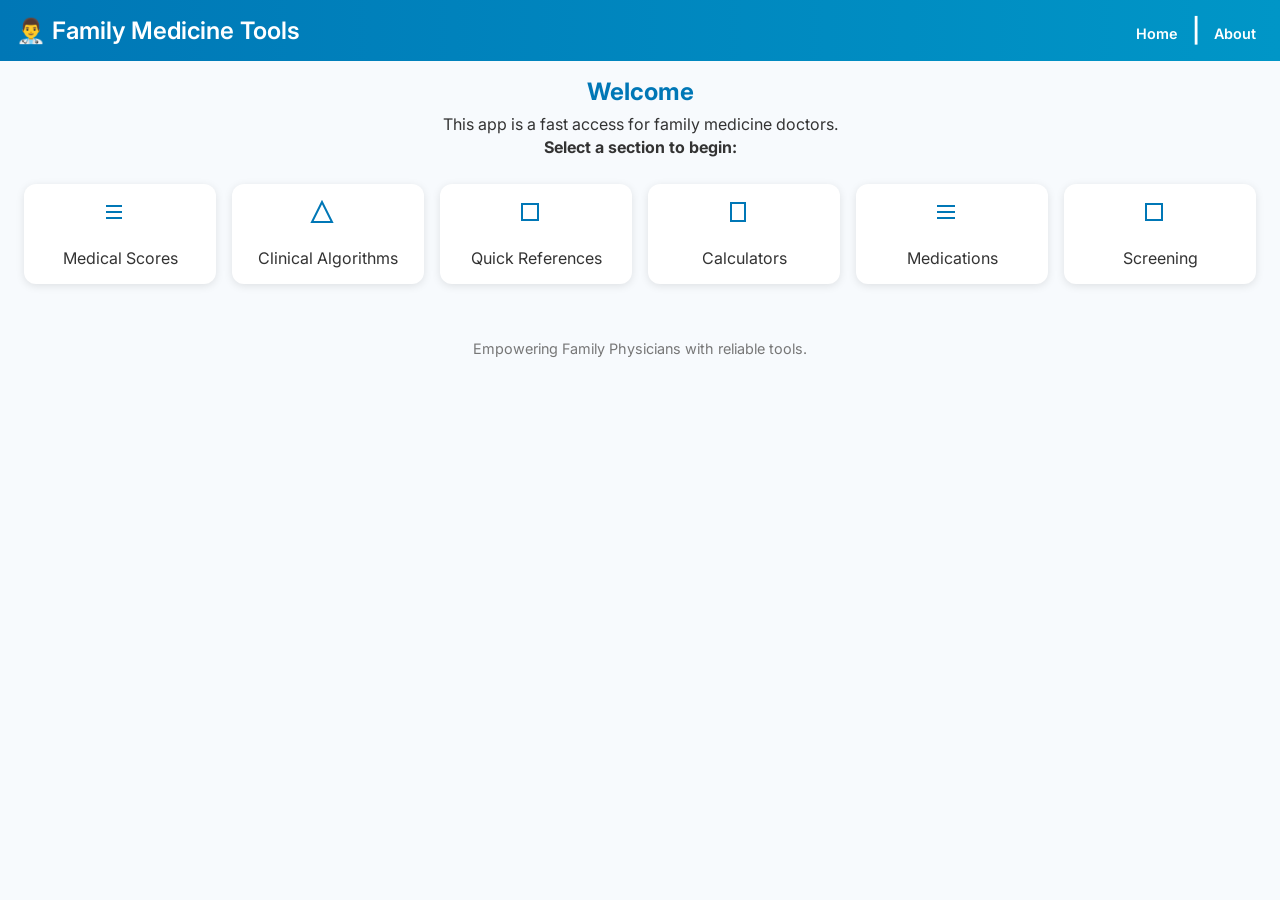
==== index.html @ 8d7131a9 "Update index.html" ====
<!DOCTYPE html>
<html lang="en">
<head>
<meta charset="UTF-8">
<meta name="viewport" content="width=device-width, initial-scale=1.0">
<title>Family Medicine Tools</title>
<link href="https://fonts.googleapis.com/css2?family=Inter:wght@400;600;700&display=swap" rel="stylesheet">
<style>
body {
  font-family: 'Inter', sans-serif;
  margin: 0;
  background-color: #f7fafd;
  color: #333;
  text-align: center;
}
header {
  background: linear-gradient(90deg, #0077b6, #0096c7);
  color: #fff;
  padding: 1rem;
  font-size: 1.5rem;
  font-weight: 600;
  display: flex;
  justify-content: space-between;
  align-items: center;
}
header nav a {
  color: #fff;
  text-decoration: none;
  margin: 0 0.5rem;
  font-size: 0.9rem;
}
h2 {
  color: #0077b6;
  margin: 1rem 0 0.5rem;
}
p {
  margin: 0.2rem 0;
}
.container {
  display: flex;
  flex-wrap: wrap;
  justify-content: center;
  padding: 1rem;
}
.card {
  background: #fff;
  border-radius: 12px;
  padding: 1rem;
  margin: 0.5rem;
  width: 160px;
  box-shadow: 0 2px 8px rgba(0,0,0,0.1);
  cursor: pointer;
  transition: transform 0.2s, box-shadow 0.2s;
}
.card:hover {
  transform: translateY(-4px);
  box-shadow: 0 8px 16px rgba(0,0,0,0.15);
}
.card svg {
  width: 36px;
  height: 36px;
  stroke: #0077b6;
  stroke-width: 2;
  fill: none;
  margin-bottom: 0.5rem;
}
footer {
  margin: 1rem 0;
  font-size: 0.8rem;
  color: #777;
}
</style>
</head>
<body>

<header>
  👨‍⚕️ Family Medicine Tools
  <nav>
    <a href="#">Home</a> |
    <a href="about/index.html">About</a>
  </nav>
</header>

<h2>Welcome</h2>
<p>This app is a fast access for family medicine doctors.</p>
<p><strong>Select a section to begin:</strong></p>

<div class="container">

  <div class="card" onclick="location.href='scores/'">
    <svg xmlns="http://www.w3.org/2000/svg"><path d="M4 6h16M4 12h16M4 18h16"/></svg>
    <div>Medical Scores</div>
  </div>

  <div class="card" onclick="location.href='algorithms/'">
    <svg xmlns="http://www.w3.org/2000/svg"><path d="M12 2L2 22h20L12 2z"/></svg>
    <div>Clinical Algorithms</div>
  </div>

  <div class="card" onclick="location.href='references/'">
    <svg xmlns="http://www.w3.org/2000/svg"><path d="M4 4h16v16H4z"/></svg>
    <div>Quick References</div>
  </div>

  <div class="card" onclick="location.href='calculators/'">
    <svg xmlns="http://www.w3.org/2000/svg"><path d="M5 3h14v18H5z"/></svg>
    <div>Calculators</div>
  </div>

  <div class="card" onclick="location.href='medications/'">
    <svg xmlns="http://www.w3.org/2000/svg"><path d="M3 6h18M3 12h18M3 18h18"/></svg>
    <div>Medications</div>
  </div>

  <div class="card" onclick="location.href='screening/'">
    <svg xmlns="http://www.w3.org/2000/svg"><path d="M4 4h16v16H4z"/></svg>
    <div>Screening</div>
  </div>

</div>

<footer style="text-align:center; padding:1rem; font-size:0.9rem; color:#777;">
  Empowering Family Physicians with reliable tools.
</footer>

</body>
</html>
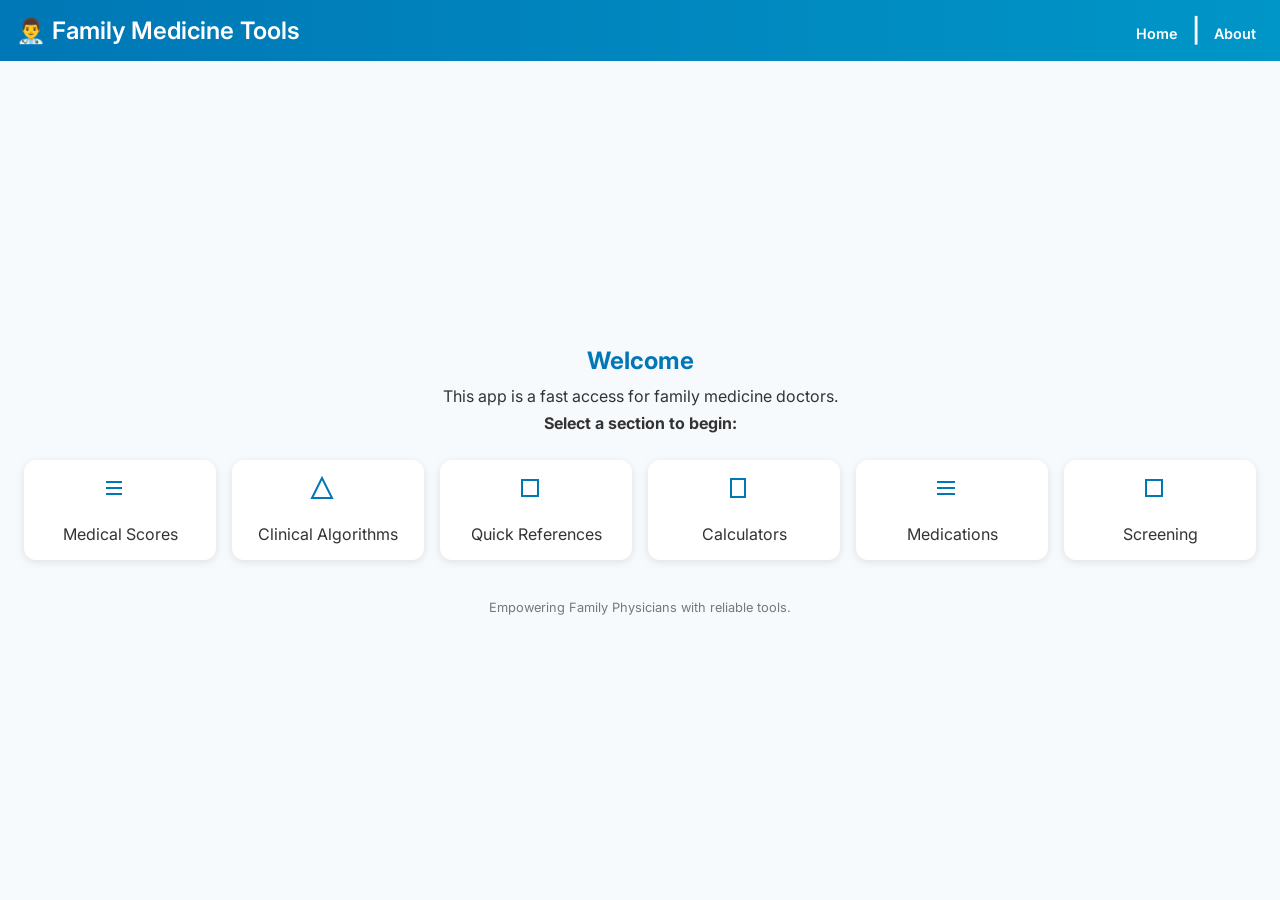
==== commit 3a69263e: "Update index.html" ====
--- a/index.html
+++ b/index.html
@@ -2,16 +2,20 @@
 <html lang="en">
 <head>
 <meta charset="UTF-8">
-<meta name="viewport" content="width=device-width, initial-scale=1.0">
+<meta name="viewport" content="width=device-width, initial-scale=0.75">
 <title>Family Medicine Tools</title>
 <link href="https://fonts.googleapis.com/css2?family=Inter:wght@400;600;700&display=swap" rel="stylesheet">
 <style>
+html, body {
+  height: 100%;
+  margin: 0;
+}
 body {
   font-family: 'Inter', sans-serif;
-  margin: 0;
   background-color: #f7fafd;
   color: #333;
-  text-align: center;
+  display: flex;
+  flex-direction: column;
 }
 header {
   background: linear-gradient(90deg, #0077b6, #0096c7);
@@ -28,6 +32,14 @@
   text-decoration: none;
   margin: 0 0.5rem;
   font-size: 0.9rem;
+}
+main {
+  flex: 1;
+  display: flex;
+  flex-direction: column;
+  justify-content: center;
+  align-items: center;
+  text-align: center;
 }
 h2 {
   color: #0077b6;
@@ -65,7 +77,8 @@
   margin-bottom: 0.5rem;
 }
 footer {
-  margin: 1rem 0;
+  text-align: center;
+  padding: 1rem;
   font-size: 0.8rem;
   color: #777;
 }
@@ -81,47 +94,49 @@
   </nav>
 </header>
 
-<h2>Welcome</h2>
-<p>This app is a fast access for family medicine doctors.</p>
-<p><strong>Select a section to begin:</strong></p>
+<main>
+  <h2>Welcome</h2>
+  <p>This app is a fast access for family medicine doctors.</p>
+  <p><strong>Select a section to begin:</strong></p>
 
-<div class="container">
+  <div class="container">
 
-  <div class="card" onclick="location.href='scores/'">
-    <svg xmlns="http://www.w3.org/2000/svg"><path d="M4 6h16M4 12h16M4 18h16"/></svg>
-    <div>Medical Scores</div>
+    <div class="card" onclick="location.href='scores/'">
+      <svg xmlns="http://www.w3.org/2000/svg"><path d="M4 6h16M4 12h16M4 18h16"/></svg>
+      <div>Medical Scores</div>
+    </div>
+
+    <div class="card" onclick="location.href='algorithms/'">
+      <svg xmlns="http://www.w3.org/2000/svg"><path d="M12 2L2 22h20L12 2z"/></svg>
+      <div>Clinical Algorithms</div>
+    </div>
+
+    <div class="card" onclick="location.href='references/'">
+      <svg xmlns="http://www.w3.org/2000/svg"><path d="M4 4h16v16H4z"/></svg>
+      <div>Quick References</div>
+    </div>
+
+    <div class="card" onclick="location.href='calculators/'">
+      <svg xmlns="http://www.w3.org/2000/svg"><path d="M5 3h14v18H5z"/></svg>
+      <div>Calculators</div>
+    </div>
+
+    <div class="card" onclick="location.href='medications/'">
+      <svg xmlns="http://www.w3.org/2000/svg"><path d="M3 6h18M3 12h18M3 18h18"/></svg>
+      <div>Medications</div>
+    </div>
+
+    <div class="card" onclick="location.href='screening/'">
+      <svg xmlns="http://www.w3.org/2000/svg"><path d="M4 4h16v16H4z"/></svg>
+      <div>Screening</div>
+    </div>
+
   </div>
 
-  <div class="card" onclick="location.href='algorithms/'">
-    <svg xmlns="http://www.w3.org/2000/svg"><path d="M12 2L2 22h20L12 2z"/></svg>
-    <div>Clinical Algorithms</div>
-  </div>
-
-  <div class="card" onclick="location.href='references/'">
-    <svg xmlns="http://www.w3.org/2000/svg"><path d="M4 4h16v16H4z"/></svg>
-    <div>Quick References</div>
-  </div>
-
-  <div class="card" onclick="location.href='calculators/'">
-    <svg xmlns="http://www.w3.org/2000/svg"><path d="M5 3h14v18H5z"/></svg>
-    <div>Calculators</div>
-  </div>
-
-  <div class="card" onclick="location.href='medications/'">
-    <svg xmlns="http://www.w3.org/2000/svg"><path d="M3 6h18M3 12h18M3 18h18"/></svg>
-    <div>Medications</div>
-  </div>
-
-  <div class="card" onclick="location.href='screening/'">
-    <svg xmlns="http://www.w3.org/2000/svg"><path d="M4 4h16v16H4z"/></svg>
-    <div>Screening</div>
-  </div>
-
-</div>
-
-<footer style="text-align:center; padding:1rem; font-size:0.9rem; color:#777;">
-  Empowering Family Physicians with reliable tools.
-</footer>
+  <footer>
+    Empowering Family Physicians with reliable tools.
+  </footer>
+</main>
 
 </body>
 </html>
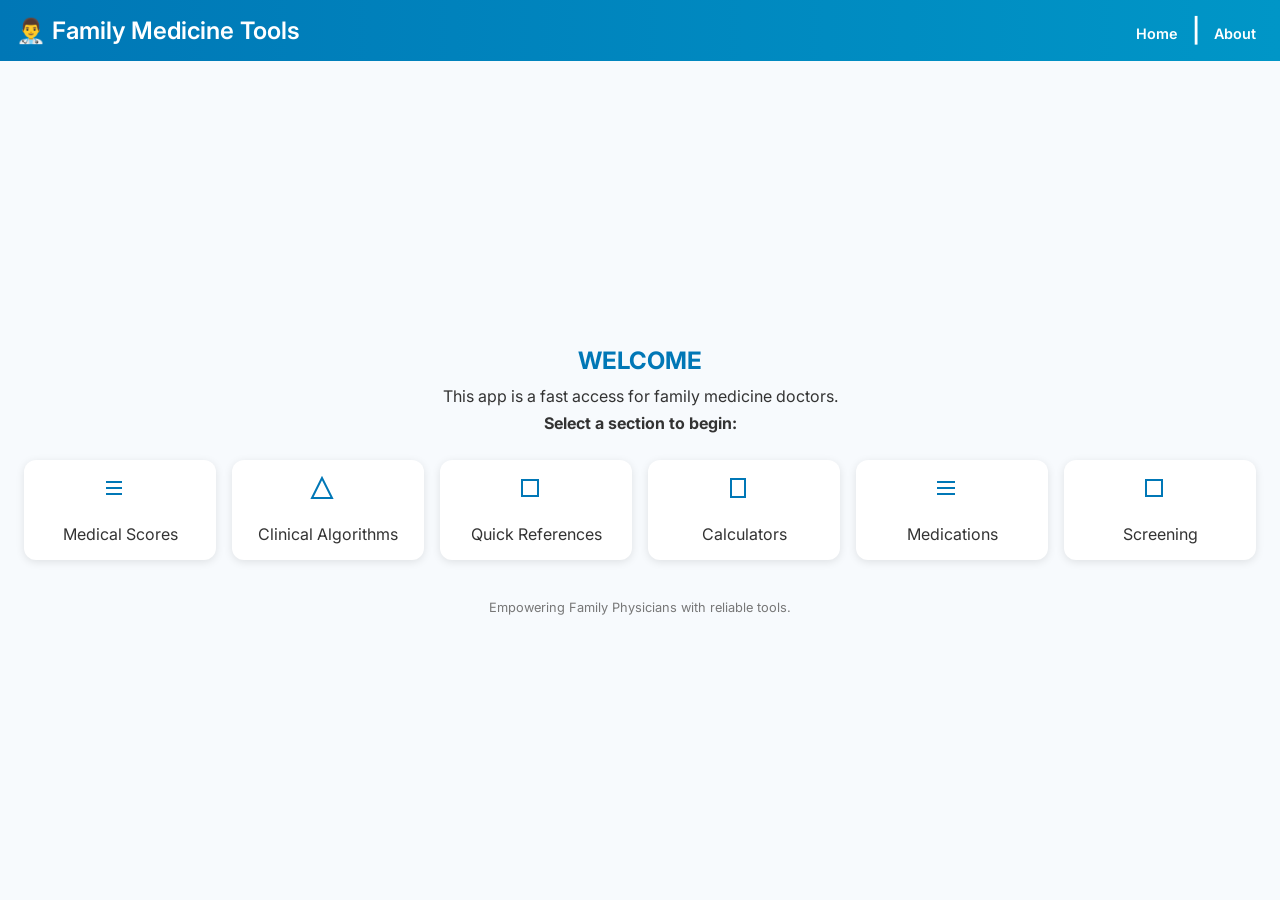
==== commit d444fcc7: "Update index.html" ====
--- a/index.html
+++ b/index.html
@@ -95,7 +95,7 @@
 </header>
 
 <main>
-  <h2>Welcome</h2>
+  <h2>WELCOME</h2>
   <p>This app is a fast access for family medicine doctors.</p>
   <p><strong>Select a section to begin:</strong></p>
 
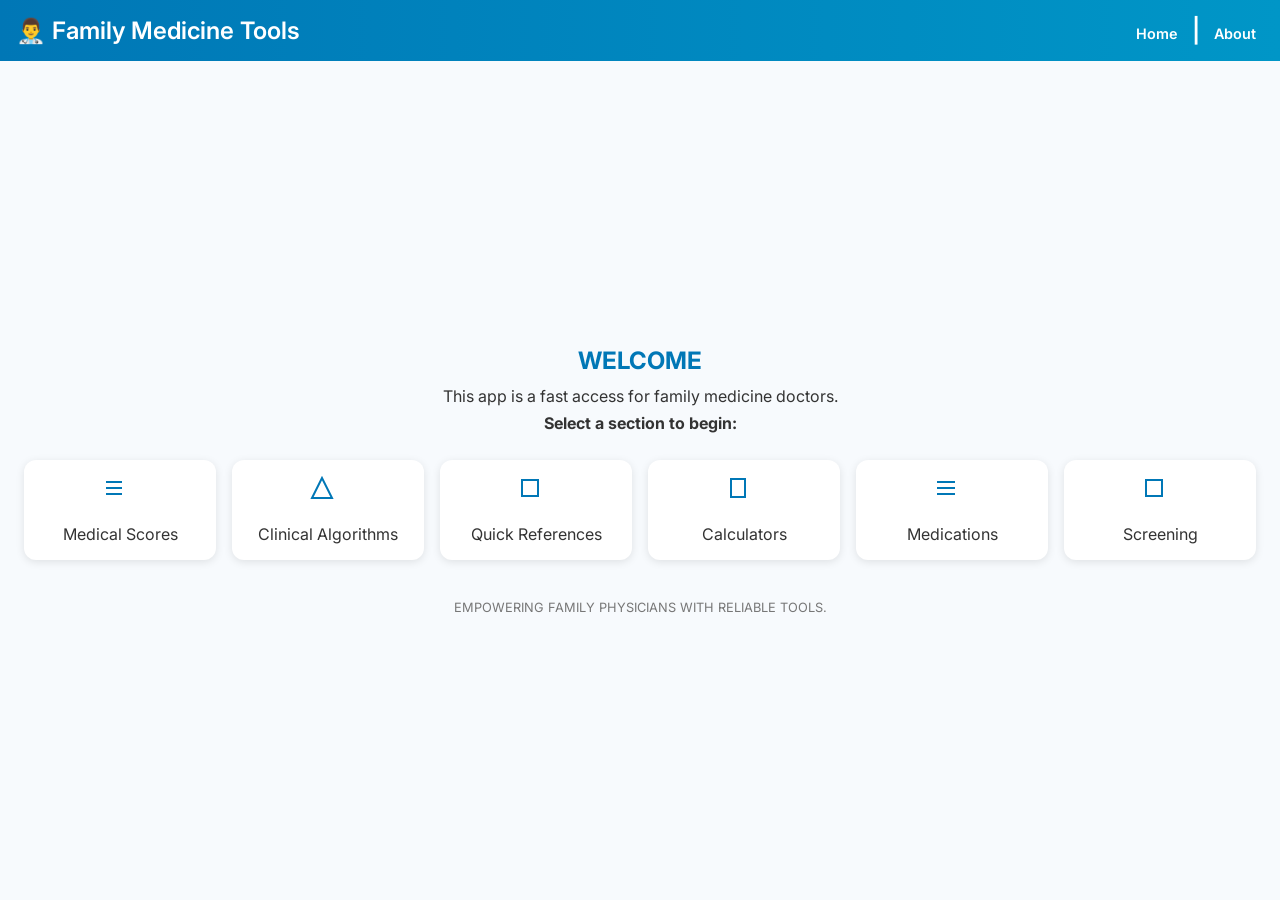
==== commit c13b6fd9: "Update index.html" ====
--- a/index.html
+++ b/index.html
@@ -134,7 +134,7 @@
   </div>
 
   <footer>
-    Empowering Family Physicians with reliable tools.
+    EMPOWERING FAMILY PHYSICIANS WITH RELIABLE TOOLS.
   </footer>
 </main>
 
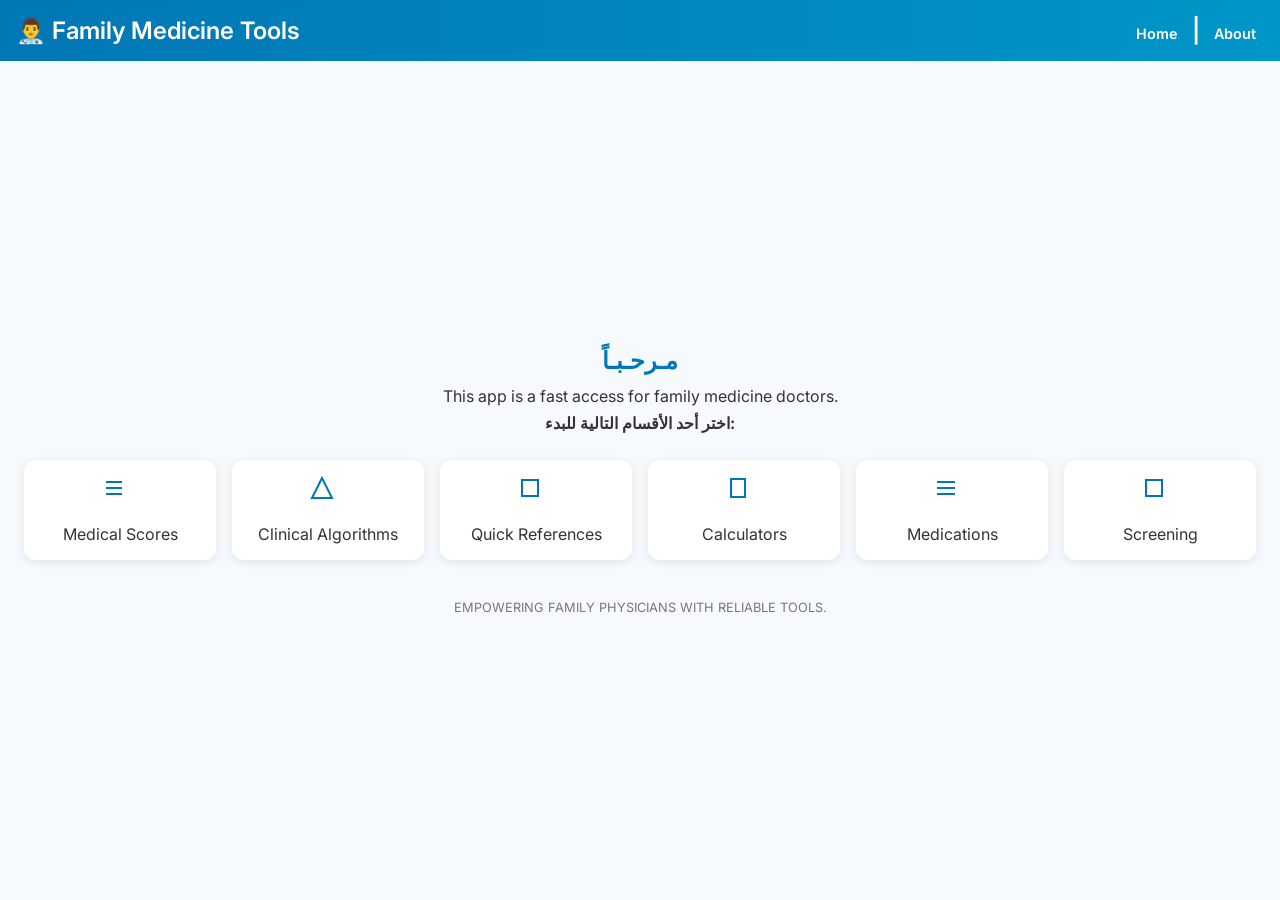
==== commit 539409db: "Update index.html" ====
--- a/index.html
+++ b/index.html
@@ -83,6 +83,11 @@
   color: #777;
 }
 </style>
+
+<link rel="manifest" href="manifest.json">
+<link rel="icon" href="assets/icon-192.png" type="image/png">
+<meta name="theme-color" content="#0077b6">
+  
 </head>
 <body>
 
@@ -95,9 +100,9 @@
 </header>
 
 <main>
-  <h2>WELCOME</h2>
+  <h2>مـرحـبـاً</h2>
   <p>This app is a fast access for family medicine doctors.</p>
-  <p><strong>Select a section to begin:</strong></p>
+  <p><strong>اختر أحد الأقسام التالية للبدء:</strong></p>
 
   <div class="container">
 
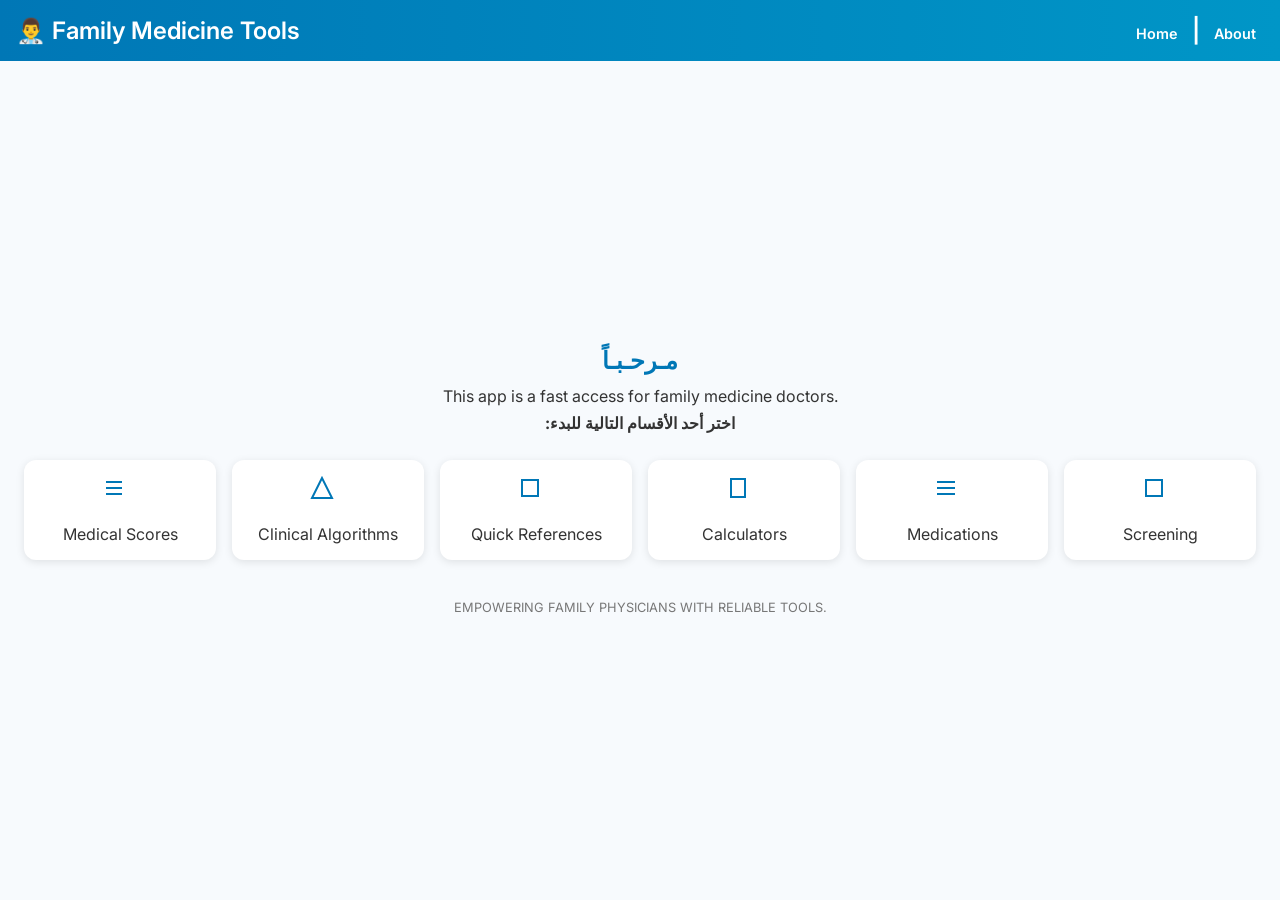
==== commit e9b5fed0: "Update index.html" ====
--- a/index.html
+++ b/index.html
@@ -102,7 +102,7 @@
 <main>
   <h2>مـرحـبـاً</h2>
   <p>This app is a fast access for family medicine doctors.</p>
-  <p><strong>اختر أحد الأقسام التالية للبدء:</strong></p>
+  <p><strong>:اختر أحد الأقسام التالية للبدء</strong></p>
 
   <div class="container">
 
